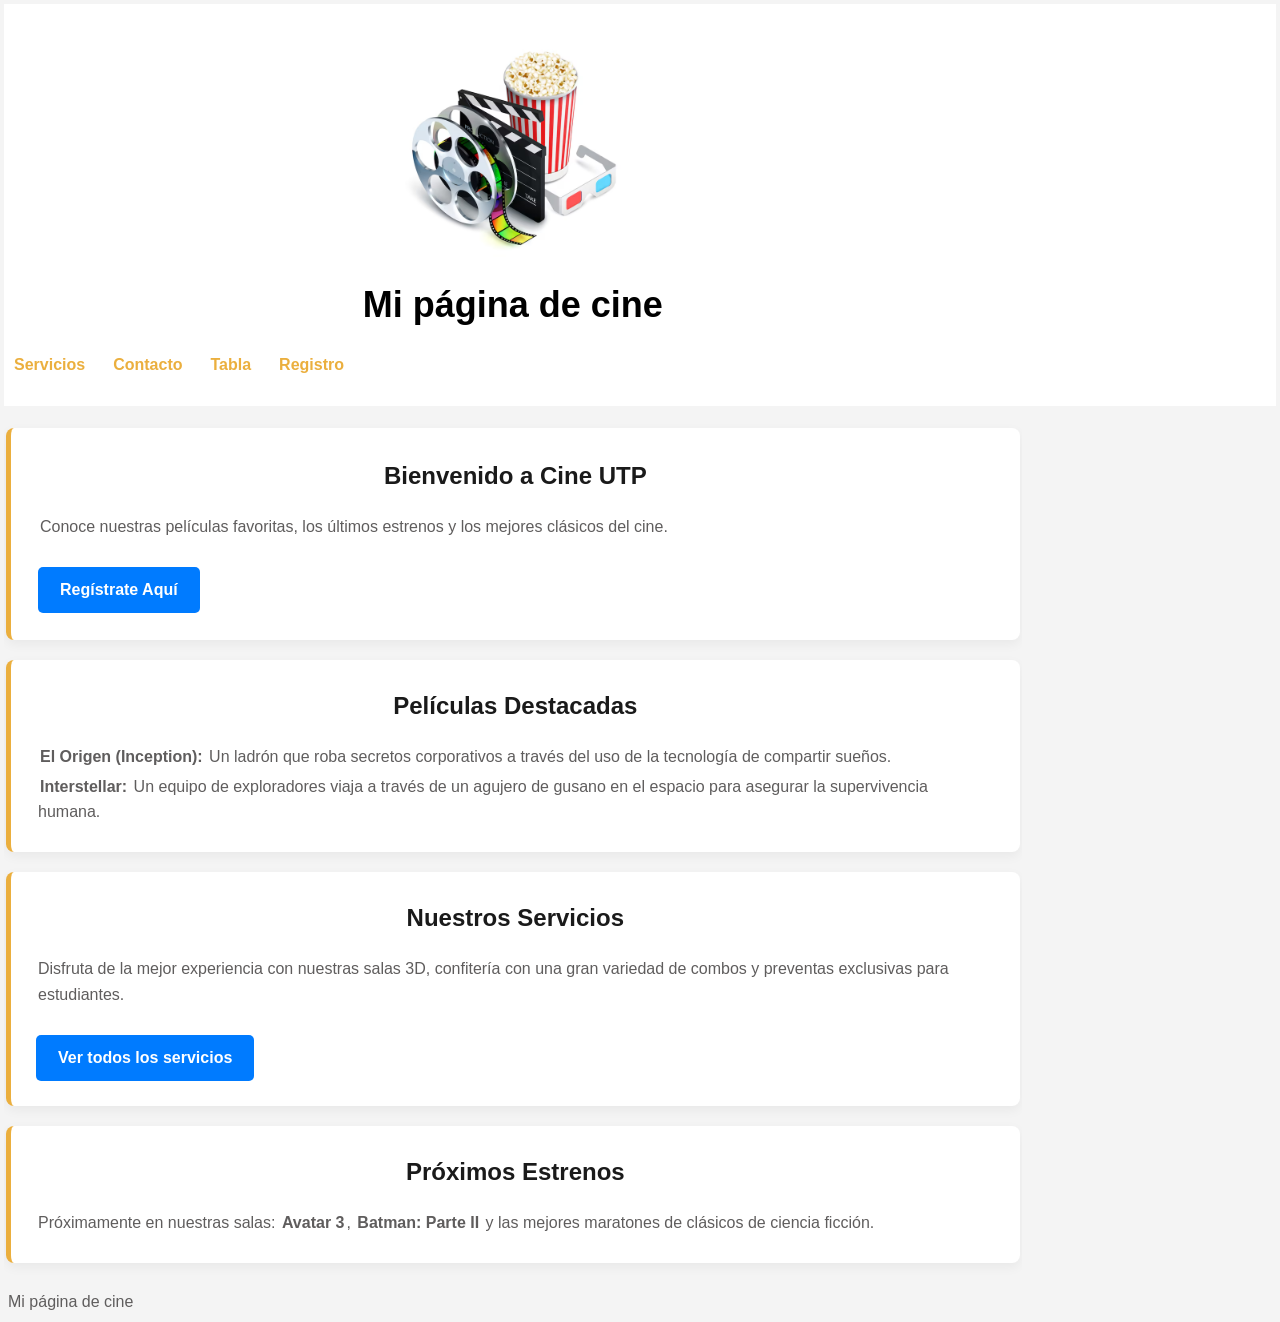
==== Index.html @ 18e7e593 "Primer commit" ====
<!DOCTYPE html>
<html lang="es">
<head>
    <meta charset="UTF-8">
    <title>Mi página de cine UTP</title>
		<link rel="stylesheet" href="styles/estilo.css">
		<meta name="viewport" content="width=device-width, initial-scale=1.0">
		<link rel="icon" href="https://img.icons8.com/?size=50&id=FBO05Dys9QCg&format=png">
</head>

<body>
    <header class="encabezado">
        <div class="contenedor">
            <img src="images/image.png" alt="Logo de la página" class="logo">
            <h1>Mi página de cine</h1>
            <nav class="menu">
                <ul>
                    <li><a href="Servicios.html">Servicios</a></li>
                    <li><a href="Contacto.html">Contacto</a></li>
                    <li><a href="Tabla.html">Tabla</a></li>
                    <li><a href="Registro.html">Registro</a></li>
                </ul>
            </nav>
        </div>
    </header>

    <main class="contenedor">
        <section class="hero">
            <div class="hero">
                <h2>Bienvenido a Cine UTP</h2>
                <p>Conoce nuestras películas favoritas, los últimos estrenos y los mejores clásicos del cine.</p>
                <br>
                <a href="Registro.html" class="boton">Regístrate Aquí</a>
            </div>
        </section>

        <section class="cartelera">
            <h2>Películas Destacadas</h2>
            <p><strong>El Origen (Inception):</strong> Un ladrón que roba secretos corporativos a través del uso de la tecnología de compartir sueños.</p>
            <p><strong>Interstellar:</strong> Un equipo de exploradores viaja a través de un agujero de gusano en el espacio para asegurar la supervivencia humana.</p>
        </section>

        <section class="servicios-breves">
            <h2>Nuestros Servicios</h2>
            <p>Disfruta de la mejor experiencia con nuestras salas 3D, confitería con una gran variedad de combos y preventas exclusivas para estudiantes.</p>
            <br>
            <a href="Servicios.html" class="boton">Ver todos los servicios</a>
        </section>

        <section class="estrenos">
            <h2>Próximos Estrenos</h2>
            <p>Próximamente en nuestras salas: <strong>Avatar 3</strong>, <strong>Batman: Parte II</strong> y las mejores maratones de clásicos de ciencia ficción.</p>
        </section>
    </main>


    <footer>
        <p>Mi página de cine</p>
    </footer>

</body>
</html>
---- styles/estilo.css ----
*{
	margin: 0;
	padding: 2px;
	box-sizing: border-box;
}
body{
	font-family:'Franklin Gothic Medium', 'Arial Narrow', Arial, sans-serif;
	background-color: #f4f4f4;
	color: #5f5d5d;
	line-height: 1.6;
}
.contenedor{
	width: 80%;
	max-width: 1200px;
	overflow: hidden;
}
header{
	background: #fff;
	color: #5f5d5d;
	padding: 20px 0;
	text-align: center;
	
}
.logo{
	font-size: 30px;
	font-weight: bold;
	width: 300px;
	height: auto;
}
nav ul{
	list-style: none;
	display: flex;
	gap: 20px;
	margin-top: 10px;
}
nav ul li a{
	color: #ebaf3e;
	text-decoration: none;
	font-weight: bold;
}
nav ul li a:hover{
	color: #007bff;
}
h1{
	font-size: 36px;
	color: black;
    line-height: 1.6;
	text-align: center;
}
h2 {
    font-size: 24px;
    color: #1a1a1a; 
    line-height: 1.6;
    text-align: center;
    margin-bottom: 15px;
}
section {
    background-color: #ffffff;
    margin: 20px 0;
    padding: 25px;
    border-radius: 8px;
    box-shadow: 0 4px 12px rgba(0, 0, 0, 0.05);
    border-left: 5px solid #ebaf3e;
}
.boton {
    display: inline-block;
    background-color: #007bff;
    color: #ffffff;
    padding: 10px 22px;
    text-decoration: none;
    border-radius: 5px;
    font-weight: bold;
    transition: background-color 0.3s ease;
}

.boton:hover {
    background-color: #0056b3;
}
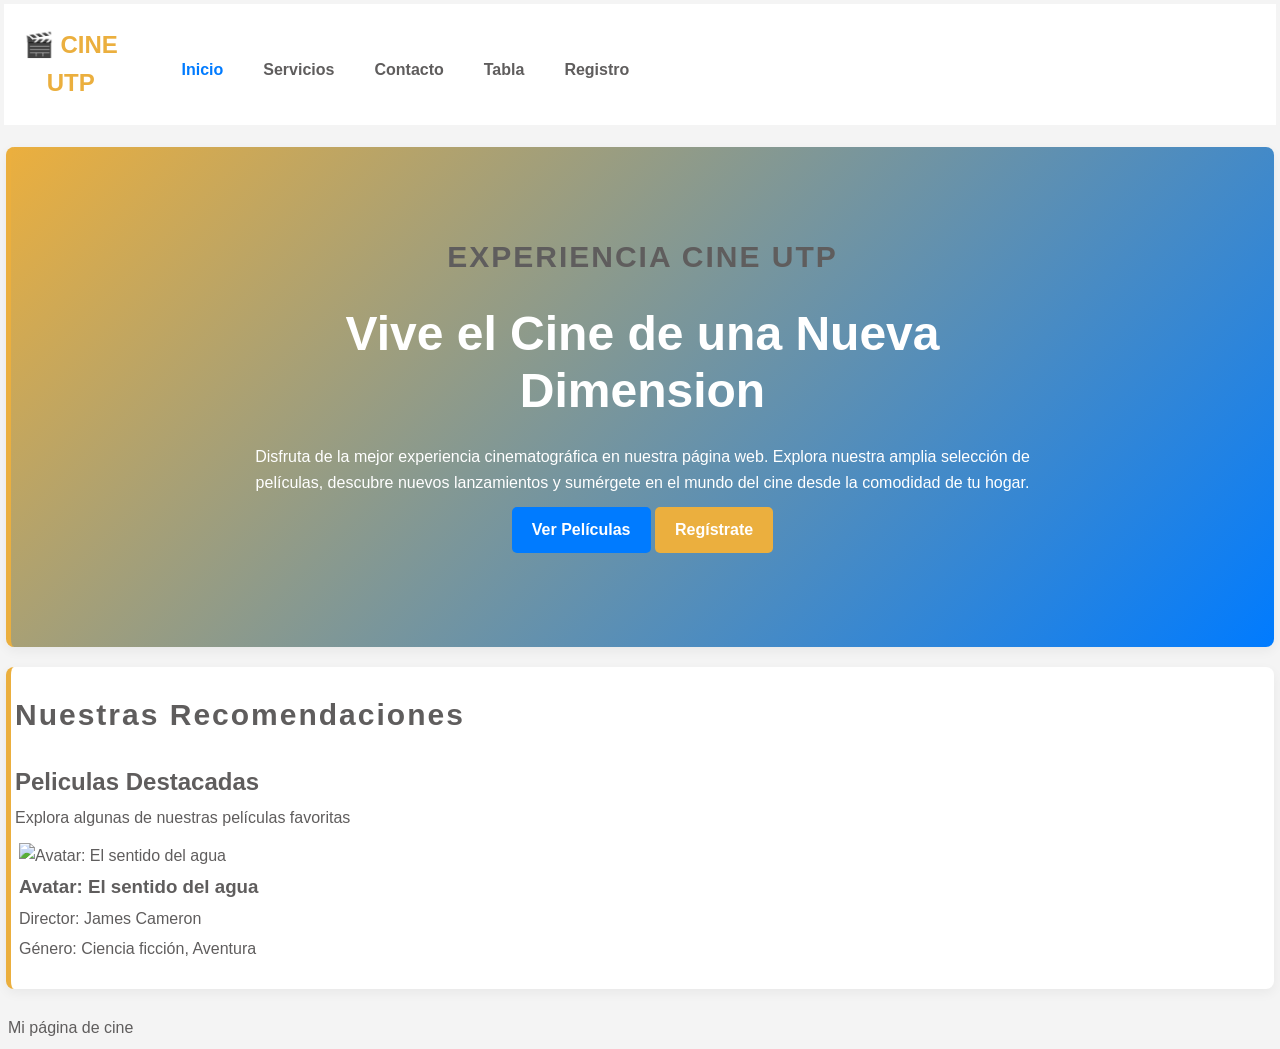
==== commit 77d34a51: "Actualizar diseño de la página principal y servicios, mejorando la estructura del encabezado y la na" ====
--- a/Index.html
+++ b/Index.html
@@ -9,47 +9,49 @@
 </head>
 
 <body>
-    <header class="encabezado">
+    <header class="contenedor header-contenido">
+        <a href="Index.html" class="marca">
+            &#x1F3AC; CINE UTP
+        </a>
         <div class="contenedor">
-            <img src="images/image.png" alt="Logo de la página" class="logo">
-            <h1>Mi página de cine</h1>
             <nav class="menu">
-                <ul>
-                    <li><a href="Servicios.html">Servicios</a></li>
-                    <li><a href="Contacto.html">Contacto</a></li>
-                    <li><a href="Tabla.html">Tabla</a></li>
-                    <li><a href="Registro.html">Registro</a></li>
-                </ul>
+                <a href="Index.html" class="activo">Inicio</a>
+                <a href="Servicios.html">Servicios</a>
+                <a href="Contacto.html">Contacto</a>
+                <a href="Tabla.html">Tabla</a>
+                <a href="Registro.html">Registro</a>
             </nav>
         </div>
     </header>
 
     <main class="contenedor">
         <section class="hero">
-            <div class="hero">
-                <h2>Bienvenido a Cine UTP</h2>
-                <p>Conoce nuestras películas favoritas, los últimos estrenos y los mejores clásicos del cine.</p>
-                <br>
-                <a href="Registro.html" class="boton">Regístrate Aquí</a>
+            <div class="hero-contenido">
+                <p class="etiqueta">EXPERIENCIA CINE UTP</p>
+                <h1 class="titulo-animado">Vive el Cine de una Nueva Dimension</h1>
+                <p class="description-hero">Disfruta de la mejor experiencia cinematográfica en nuestra página web. Explora nuestra amplia selección de películas, descubre nuevos lanzamientos y sumérgete en el mundo del cine desde la comodidad de tu hogar.</p>
+                <div class="hero-botones">
+                    <a href="Tabla.html" class="boton boton-principal">Ver Películas</a>
+                    <a href="Registro.html" class="boton boton-secundario">Regístrate</a>
+                </div>
             </div>
         </section>
-
-        <section class="cartelera">
-            <h2>Películas Destacadas</h2>
-            <p><strong>El Origen (Inception):</strong> Un ladrón que roba secretos corporativos a través del uso de la tecnología de compartir sueños.</p>
-            <p><strong>Interstellar:</strong> Un equipo de exploradores viaja a través de un agujero de gusano en el espacio para asegurar la supervivencia humana.</p>
-        </section>
-
-        <section class="servicios-breves">
-            <h2>Nuestros Servicios</h2>
-            <p>Disfruta de la mejor experiencia con nuestras salas 3D, confitería con una gran variedad de combos y preventas exclusivas para estudiantes.</p>
-            <br>
-            <a href="Servicios.html" class="boton">Ver todos los servicios</a>
-        </section>
-
-        <section class="estrenos">
-            <h2>Próximos Estrenos</h2>
-            <p>Próximamente en nuestras salas: <strong>Avatar 3</strong>, <strong>Batman: Parte II</strong> y las mejores maratones de clásicos de ciencia ficción.</p>
+        <section class="peliculas">
+            <div class="titulos-seccion">
+                <p class="etiqueta">Nuestras Recomendaciones</p>
+                <h2>Peliculas Destacadas</h2>
+                <p>Explora algunas de nuestras películas favoritas</p>
+            </div>
+            <div class="contenedor-tarjetas">
+                <article class="tarjeta">
+                    <div class="tarjeta-contenido">
+                        <img src="https://m.media-amazon.com/images/I/71c05lTE03L._AC_SY679_.jpg" alt="Avatar: El sentido del agua">
+                        <h3>Avatar: El sentido del agua</h3>
+                        <p>Director: James Cameron</p>
+                        <p>Género: Ciencia ficción, Aventura</p>
+                    </div>
+                </article>
+            </div>
         </section>
     </main>
 
--- a/styles/estilo.css
+++ b/styles/estilo.css
@@ -10,9 +10,7 @@
 	line-height: 1.6;
 }
 .contenedor{
-	width: 80%;
-	max-width: 1200px;
-	overflow: hidden;
+	width: 100%;
 }
 header{
 	background: #fff;
@@ -21,38 +19,121 @@
 	text-align: center;
 	
 }
-.logo{
+.header-contenido{
+	display: flex;
+	justify-content: space-between;
+	align-items: center;
+	gap: 30px;
+}
+.marca{
+	color: #ebaf3e;
+	text-decoration: none;
+	font-size: 24px;
+	font-weight: bold;
+}
+.menu{
+	display: flex;
+	gap: 20px;
+	list-style: none;
+}
+.menu a{
+	color: #5f5d5d;
+	text-decoration: none;
+	font-weight: bold;
+	padding: 5px 10px;
+	transition: color 0.3s ease;
+}
+.menu a:hover{
+	color: #007bff;
+}
+.menu .activo{
+	color: rgb(0, 123, 255);
+}
+.hero{
+	min-height: 500px;
+	display: flex;
+	align-items: center;
+	text-align: center;
+	background: linear-gradient(135deg, #ebaf3e, #007bff);
+	color: #fff;
+	padding: 70px 20px;
+}
+.hero-contenido{
+	max-width: 800px;
+	margin: auto;
+}
+.etiqueta{
+	color: #5f5d5d;
+	font-weight: bold;
+	letter-spacing: 2px;
 	font-size: 30px;
+	margin-bottom: 20px;
+}
+.hero h1{
+	font-size: 48px;
+	line-height: 1.2;
+	margin-bottom: 20px;
+}
+@keyframes aparecer {
+	from {
+		opacity: 0;
+		transform: translateY(-30px);
+	}
+	to {
+		opacity: 1;
+		transform: translateY(0);
+	}
+}
+.titulo-animado {
+	animation: aparecer 2s ease;
+}
+.boton {
+	display: inline-block;
+	padding: 10px 20px;
+	border-radius: 5px;
+	text-decoration: none;
 	font-weight: bold;
-	width: 300px;
-	height: auto;
+	transition: all 0.3s ease;
 }
-nav ul{
+.hero-botones {
+	display: inline-block;
+	padding: 10px 20px;
+	border-radius: 5px;
+	text-decoration: none;
+	font-weight: bold;
+	transition: all 0.3s ease;
+}
+.boton-principal {
+	background-color: #007bff;
+	color: #fff;
+}
+.boton-secundario {
+	background-color: #ebaf3e;
+	color: #fff;
+}
+.boton:hover {
+	transform: translateY(-3px);
+}
+.boton-principal:hover {
+	background-color: #9e9e9e;
+}
+.boton-secundario:hover {
+	background-color: #fff;
+	color: #ebaf3e;
+}
+.peliculas{
+	padding: 20px 0;
+}
+.tarjetas{
+	display: grid;
+	grid-template-columns: repeat(3, 1fr);
+	gap: 20px;
+}
+nav {
 	list-style: none;
 	display: flex;
 	gap: 20px;
 	margin-top: 10px;
-}
-nav ul li a{
-	color: #ebaf3e;
-	text-decoration: none;
-	font-weight: bold;
-}
-nav ul li a:hover{
-	color: #007bff;
-}
-h1{
-	font-size: 36px;
-	color: black;
-    line-height: 1.6;
-	text-align: center;
-}
-h2 {
-    font-size: 24px;
-    color: #1a1a1a; 
-    line-height: 1.6;
-    text-align: center;
-    margin-bottom: 15px;
 }
 section {
     background-color: #ffffff;
@@ -61,18 +142,4 @@
     border-radius: 8px;
     box-shadow: 0 4px 12px rgba(0, 0, 0, 0.05);
     border-left: 5px solid #ebaf3e;
-}
-.boton {
-    display: inline-block;
-    background-color: #007bff;
-    color: #ffffff;
-    padding: 10px 22px;
-    text-decoration: none;
-    border-radius: 5px;
-    font-weight: bold;
-    transition: background-color 0.3s ease;
-}
-
-.boton:hover {
-    background-color: #0056b3;
 }
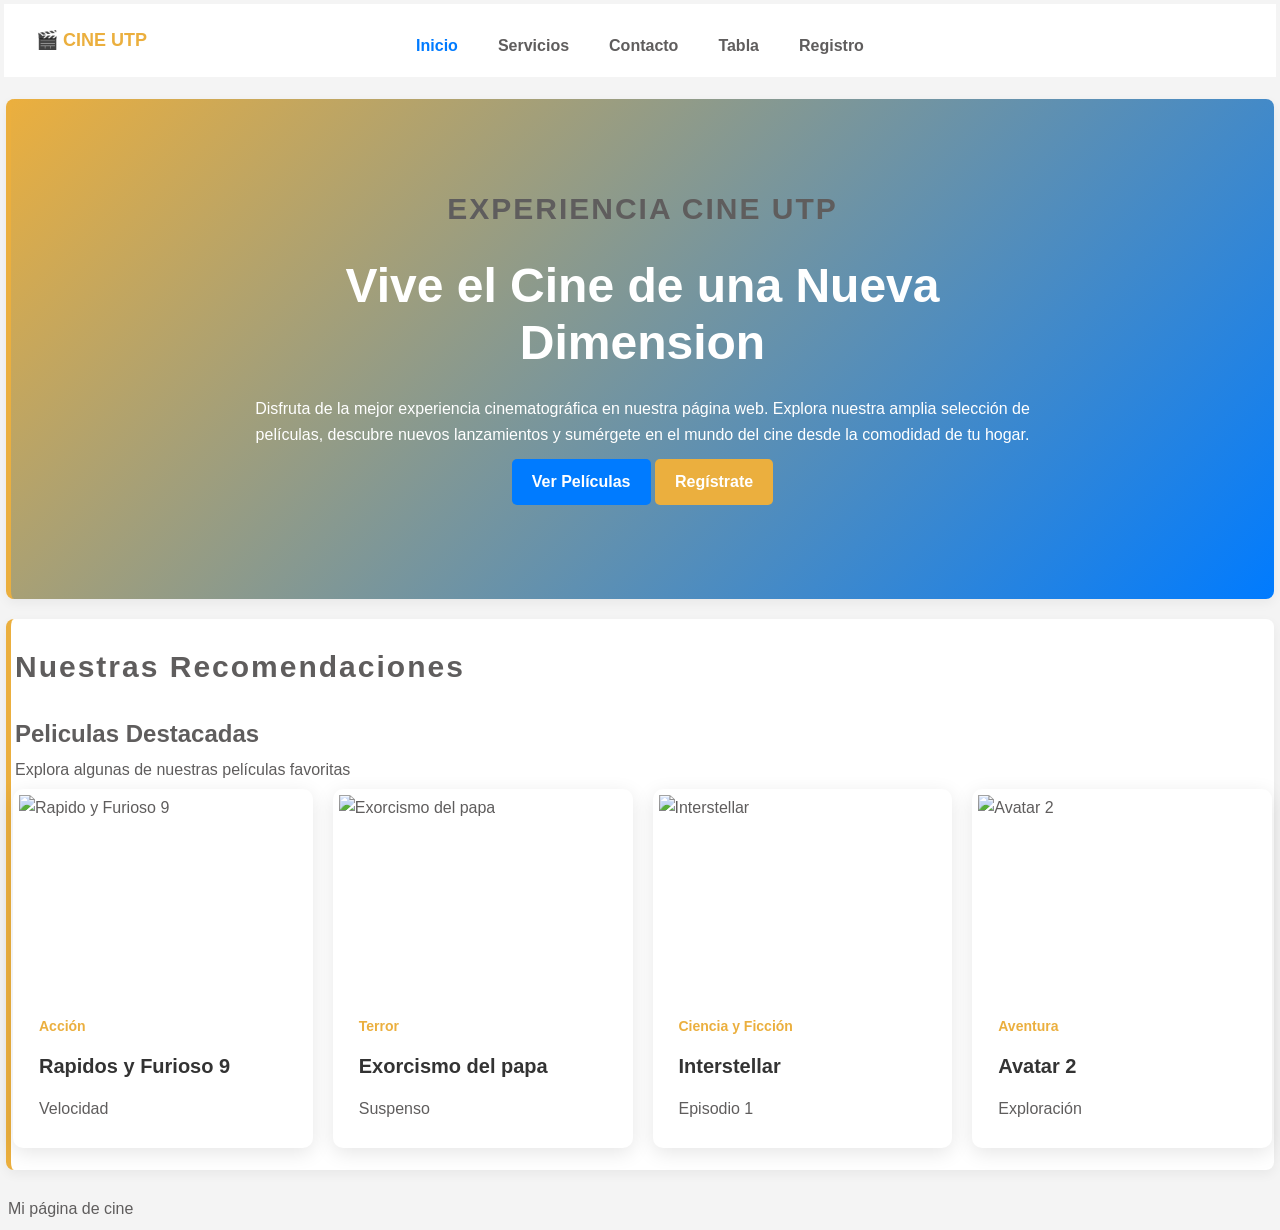
==== commit 5515a5dd: "Refactor diseño de las páginas para mejorar la navegación y la estructura visual, incluyendo encabez" ====
--- a/Index.html
+++ b/Index.html
@@ -13,15 +13,13 @@
         <a href="Index.html" class="marca">
             &#x1F3AC; CINE UTP
         </a>
-        <div class="contenedor">
-            <nav class="menu">
-                <a href="Index.html" class="activo">Inicio</a>
-                <a href="Servicios.html">Servicios</a>
-                <a href="Contacto.html">Contacto</a>
-                <a href="Tabla.html">Tabla</a>
-                <a href="Registro.html">Registro</a>
-            </nav>
-        </div>
+        <nav class="menu">
+            <a href="Index.html" class="activo">Inicio</a>
+            <a href="Servicios.html">Servicios</a>
+            <a href="Contacto.html">Contacto</a>
+            <a href="Tabla.html">Tabla</a>
+            <a href="Registro.html">Registro</a>
+        </nav>
     </header>
 
     <main class="contenedor">
@@ -42,13 +40,46 @@
                 <h2>Peliculas Destacadas</h2>
                 <p>Explora algunas de nuestras películas favoritas</p>
             </div>
-            <div class="contenedor-tarjetas">
+            <div class="contenedor tarjetas">
                 <article class="tarjeta">
+                    <div class="imagen-contenedor">
+                        <img src="https://m.media-amazon.com/images/S/pv-target-images/cc00e67bc49e394bd5332a7fdf0b967d530b1906eafbb4c5c26b86f87e379a5a._UR2000,3000_.png" alt="Rapido y Furioso 9">
+                    </div>
                     <div class="tarjeta-contenido">
-                        <img src="https://m.media-amazon.com/images/I/71c05lTE03L._AC_SY679_.jpg" alt="Avatar: El sentido del agua">
-                        <h3>Avatar: El sentido del agua</h3>
-                        <p>Director: James Cameron</p>
-                        <p>Género: Ciencia ficción, Aventura</p>
+                        <span class="categoria">Acción</span>
+                        <h3>Rapidos y Furioso 9</h3>
+                        <p>Velocidad</p>
+                    </div>
+                </article>
+
+                <article class="tarjeta">
+                    <div class="imagen-contenedor">
+                        <img src="https://static.wikia.nocookie.net/doblaje/images/3/3f/The_Pope_s_Exorcist.png/revision/latest?cb=20230311194702&path-prefix=es" alt="Exorcismo del papa">
+                    </div>
+                    <div class="tarjeta-contenido">
+                        <span class="categoria">Terror</span>
+                        <h3>Exorcismo del papa</h3>
+                        <p>Suspenso</p>
+                    </div>
+                </article>
+                <article class="tarjeta">
+                    <div class="imagen-contenedor">
+                        <img src="https://mir-s3-cdn-cf.behance.net/project_modules/1400/2d6cc322189253.5635e4682c44d.jpg" alt="Interstellar">
+                    </div>
+                    <div class="tarjeta-contenido">
+                        <span class="categoria">Ciencia y Ficción</span>
+                        <h3>Interstellar</h3>
+                        <p>Episodio 1</p>
+                    </div>
+                </article>
+                <article class="tarjeta">
+                    <div class="imagen-contenedor">
+                        <img src="https://encrypted-tbn0.gstatic.com/images?q=tbn:ANd9GcRfIkPP4bviLvbcUuF5OdtAZm_sdJ3admDRxbWp2B1Wpw&s=10" alt="Avatar 2">
+                    </div>
+                    <div class="tarjeta-contenido">
+                        <span class="categoria">Aventura</span>
+                        <h3>Avatar 2</h3>
+                        <p>Exploración</p>
                     </div>
                 </article>
             </div>
--- a/styles/estilo.css
+++ b/styles/estilo.css
@@ -20,21 +20,24 @@
 	
 }
 .header-contenido{
-	display: flex;
-	justify-content: space-between;
-	align-items: center;
-	gap: 30px;
+    display: flex;
+    align-items: center;
+    position: relative;
+    padding: 20px 30px;
 }
+
 .marca{
-	color: #ebaf3e;
-	text-decoration: none;
-	font-size: 24px;
-	font-weight: bold;
+    color: #ebaf3e;
+    text-decoration: none;
+    font-size: 18px;
+    font-weight: bold;
 }
 .menu{
-	display: flex;
-	gap: 20px;
-	list-style: none;
+    display: flex;
+    gap: 20px;
+    position: absolute;
+    left: 50%;
+    transform: translateX(-50%);
 }
 .menu a{
 	color: #5f5d5d;
@@ -126,8 +129,57 @@
 }
 .tarjetas{
 	display: grid;
-	grid-template-columns: repeat(3, 1fr);
+	grid-template-columns: repeat(4, 1fr);
 	gap: 20px;
+}
+.tarjeta{
+	background-color: #fff;
+	border-radius: 10px;
+	box-shadow: 0 5px 20px rgba(0, 0, 0, 0.10);
+	transition: transform 0.3s ease, box-shadow 0.3s ease;
+	overflow: hidden;
+}
+.tarjeta:hover{
+	transform: translateY(-10px);
+	box-shadow: 0 10px 30px rgba(0, 0, 0, 0.15);
+}
+.tarjeta:hover img{
+	transform: scale(1.1);
+}
+.imagen-contenedor{
+	height: 200px;
+	overflow: hidden;
+}
+.imagen-contenedor img{
+	width: 100%;
+	height: 100%;
+	transition: transform 0.5s ease;
+}
+.tarjeta-contenido{
+	padding: 22px;
+}
+.categoria{
+	color: #ebaf3e;
+	font-size: 14px;
+	font-weight: bold;
+}
+.tarjeta h3{
+	color: #333;
+	font-size: 20px;
+	margin: 10px 0;
+}
+@media (max-width: 768px) {
+	.header-contenido {
+		flex-direction: column;
+	}
+	.menu {
+		flex-direction: column;
+		align-items: center;
+		gap: 10px;
+	}
+	.tarjetas {
+		grid-template-columns: 1fr;
+	}
 }
 nav {
 	list-style: none;
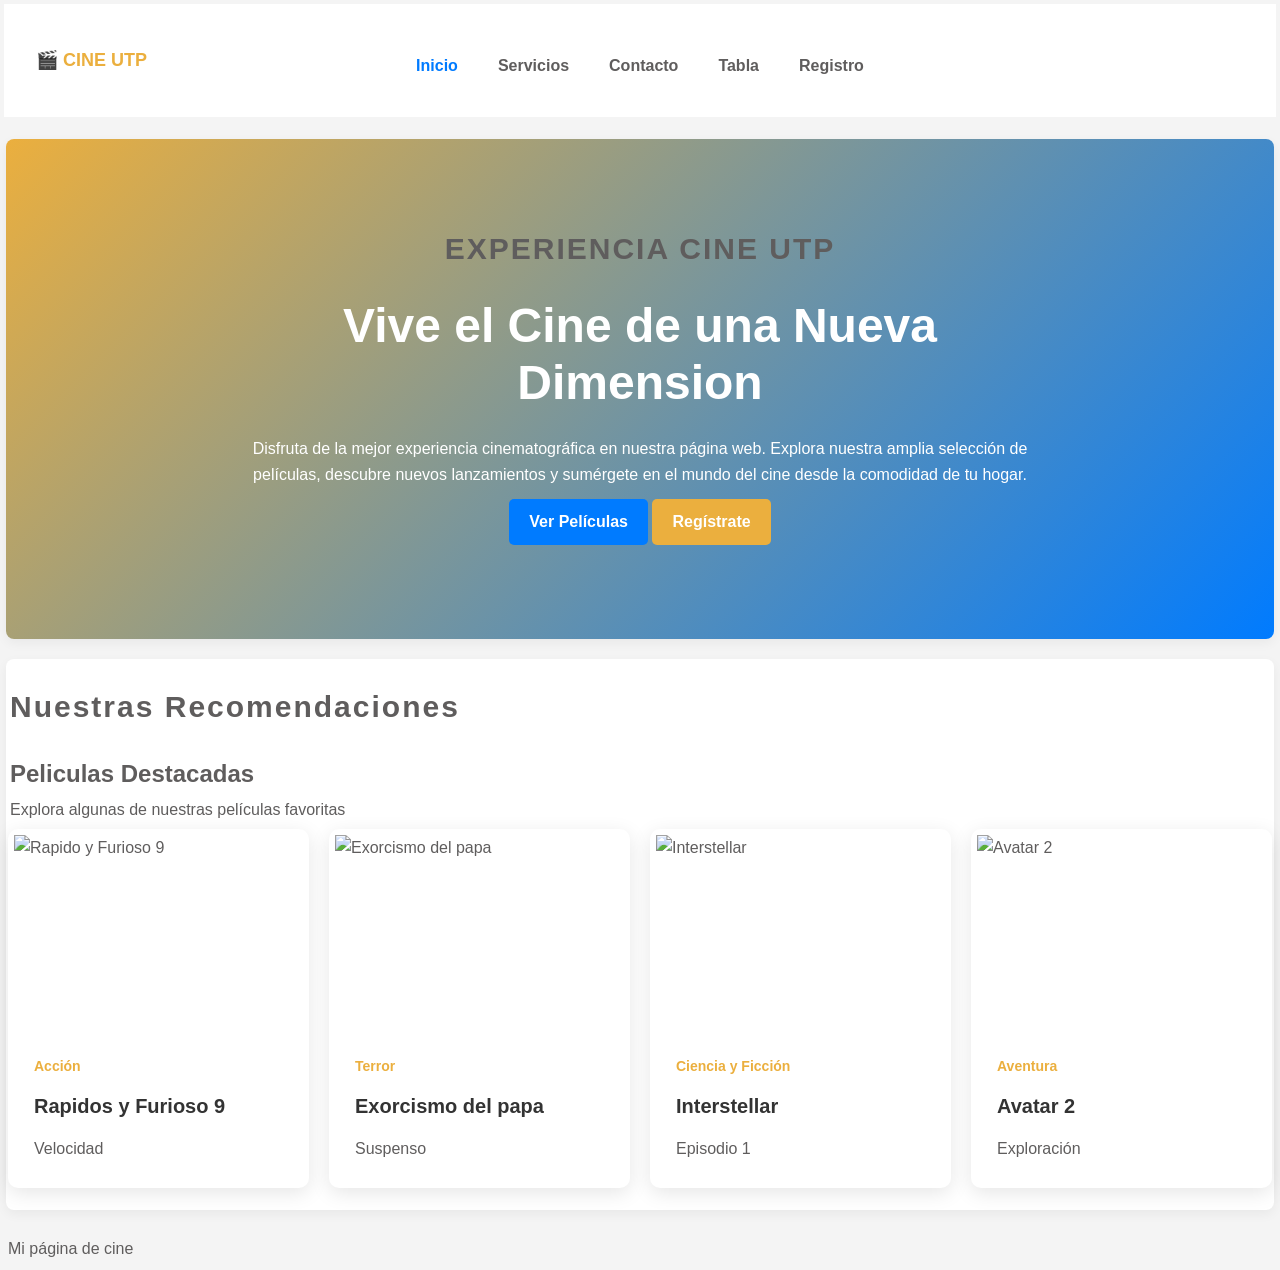
==== commit 8674d2d6: "S09. Mejorar la estructura y el diseño de las páginas de Index, Registro y Servicios, incluyendo un " ====
--- a/Index.html
+++ b/Index.html
@@ -9,17 +9,19 @@
 </head>
 
 <body>
-    <header class="contenedor header-contenido">
-        <a href="Index.html" class="marca">
-            &#x1F3AC; CINE UTP
-        </a>
-        <nav class="menu">
-            <a href="Index.html" class="activo">Inicio</a>
-            <a href="Servicios.html">Servicios</a>
-            <a href="Contacto.html">Contacto</a>
-            <a href="Tabla.html">Tabla</a>
-            <a href="Registro.html">Registro</a>
-        </nav>
+    <header>
+        <div class="contenedor header-contenido">
+            <a href="Index.html" class="marca">
+                &#x1F3AC; CINE UTP
+            </a>
+            <nav class="menu">
+                <a href="Index.html" class="activo">Inicio</a>
+                <a href="Servicios.html">Servicios</a>
+                <a href="Contacto.html">Contacto</a>
+                <a href="Tabla.html">Tabla</a>
+                <a href="Registro.html">Registro</a>
+            </nav>
+        </div>
     </header>
 
     <main class="contenedor">
--- a/styles/estilo.css
+++ b/styles/estilo.css
@@ -168,6 +168,84 @@
 	font-size: 20px;
 	margin: 10px 0;
 }
+.servicios-grid{
+	display: grid;
+	grid-template-columns: repeat(4, 1fr);
+	gap: 20px;
+}
+.servicio{
+	background-color: #fff;
+	padding: 20px;
+	border-radius: 10px;
+	box-shadow: 0 5px 20px rgba(0, 0, 0, 0.10);
+	min-height: 170px;
+	transition: transform 0.3s ease;
+}
+.servicio:hover{
+	transform: translateY(-10px);
+}
+.formulario-registro{
+	width: 90%;
+	max-width: 1000px;
+	margin: 40px auto;
+	display: grid;
+	gap: 20px;
+}
+.formulario-registro fieldset{
+	background-color: #fff;
+	border: none;
+	border-radius: 10px;
+	padding: 20px;
+	box-shadow: 0 5px 15px rgba(0, 0, 0, 0.10);
+	border-left: 5px solid #ebaf3e;
+}
+.formulario-registro legend{
+	background-color: #ebaf3e;
+	color: #fff;
+	padding: 10px 20px;
+	border-radius: 5px;
+	font-weight: bold;
+}
+.campo{
+	display: flex;
+	flex-direction: column;
+	gap: 8px;
+	margin-bottom: 15px;
+}
+.campo label{
+	font-weight: bold;
+}
+.campo input, .campo select, .campo textarea{
+	width: 100%;
+	padding: 10px;
+	border: 1px solid #ccc;
+	border-radius: 5px;
+	box-sizing: border-box;
+}
+.multimedia{
+	display: grid;
+	grid-template-columns: repeat(3, 1fr);
+	gap: 20px;
+}
+.multimedia img, .multimedia video{
+	width: 100%;
+	max-width: 400px;
+	border-radius: 5px;
+}
+.multimedia audio{
+	width: 100%;
+}
+.opciones{
+	display: flex;
+	gap: 10px;
+	align-items: center;
+}
+.opciones label{
+	display: flex;
+	flex-direction: row;
+	align-items: center;
+	gap: 5px;
+}
 @media (max-width: 768px) {
 	.header-contenido {
 		flex-direction: column;
@@ -179,6 +257,19 @@
 	}
 	.tarjetas {
 		grid-template-columns: 1fr;
+	}
+	.servicios-grid {
+		grid-template-columns: 1fr;
+	}
+	.formulario-registro {
+		width: 90%;
+	}
+	.multimedia {
+		grid-template-columns: 1fr;
+	}
+	.opciones {
+		flex-direction: column;
+		align-items: flex-start;
 	}
 }
 nav {
@@ -193,5 +284,4 @@
     padding: 25px;
     border-radius: 8px;
     box-shadow: 0 4px 12px rgba(0, 0, 0, 0.05);
-    border-left: 5px solid #ebaf3e;
 }
